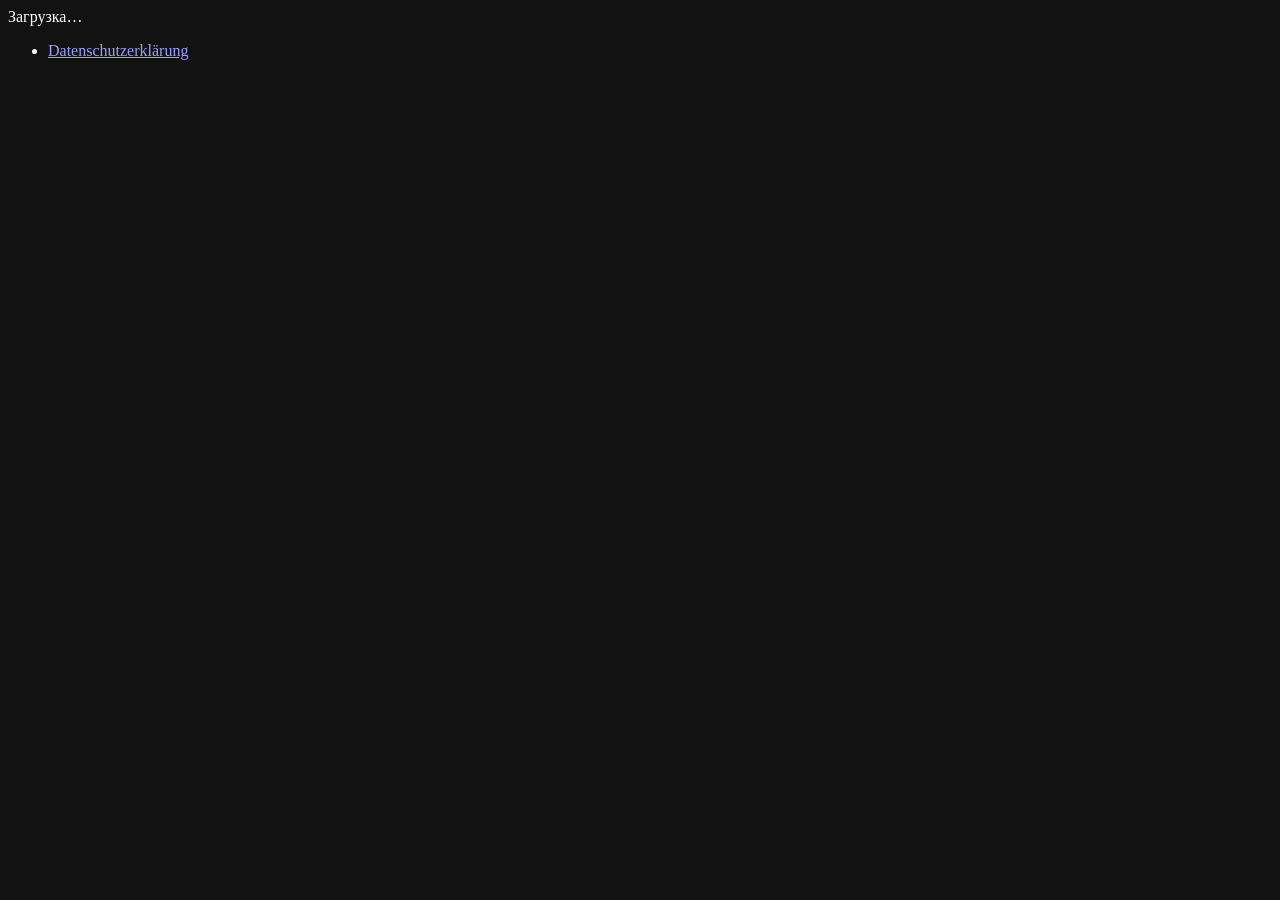
==== index.html @ 7b9efad6 "Add files via upload" ====
<!DOCTYPE html>
<html lang="ru">
<head>
  <meta charset="utf-8">
  <meta name="viewport" content="width=device-width, initial-scale=1, viewport-fit=cover">
  <title>My Name — ссылки</title>
  <meta name="description" content="Welcome to my page!">
  <meta name="theme-color" content="#090a0f">
  <meta name="color-scheme" content="dark">

  <!-- Иконка сайта. Пути относительные — работают и в репозитории GitHub Pages (username.github.io/repo/) -->
  <link rel="icon" href="assets/favicon.svg" type="image/svg+xml">

  <!-- Open Graph (предпросмотр в мессенджерах).
       Мессенджеры НЕ выполняют JavaScript, поэтому эти значения нужно один раз
       поменять здесь вручную (см. README, раздел «Предпросмотр ссылки»). -->
  <meta property="og:type" content="website">
  <meta property="og:title" content="My Name — ссылки">
  <meta property="og:description" content="Welcome to my page!">
  <meta property="og:locale" content="ru_RU">
  <meta name="twitter:card" content="summary">
  <!-- Раскомментируйте и замените после публикации (нужен абсолютный адрес):
  <meta property="og:url" content="https://USERNAME.github.io/REPO/">
  <meta property="og:image" content="https://USERNAME.github.io/REPO/assets/avatar.png">
  -->

  <link rel="stylesheet" href="style.css">
</head>
<body>
  <div class="bg" aria-hidden="true">
    <span class="glow glow-a"></span>
    <span class="glow glow-b"></span>
  </div>

  <main class="page" id="app">
    <header class="profile" id="profile" hidden>
      <div class="avatar" id="avatar-wrap">
        <img id="avatar" width="112" height="112" alt="">
      </div>
      <h1 id="name"></h1>
      <p class="bio" id="description"></p>
      <ul class="social" id="social" aria-label="Социальные сети"></ul>
    </header>

    <div class="status" id="status" role="status">Загрузка…</div>

    <nav aria-label="Ссылки">
      <ul class="links" id="links"></ul>
    </nav>

    <noscript>
      <p class="status error">Для отображения ссылок нужен включённый JavaScript.</p>
    </noscript>
  </main>

  <footer class="footer" id="footer">
    <p id="footer-text"></p>
    <ul class="footer-links" id="footer-links">
      <li id="privacy-item"><a href="privacy.html" id="privacy-link">Datenschutzerklärung</a></li>
    </ul>
  </footer>

  <script src="script.js" defer></script>
</body>
</html>
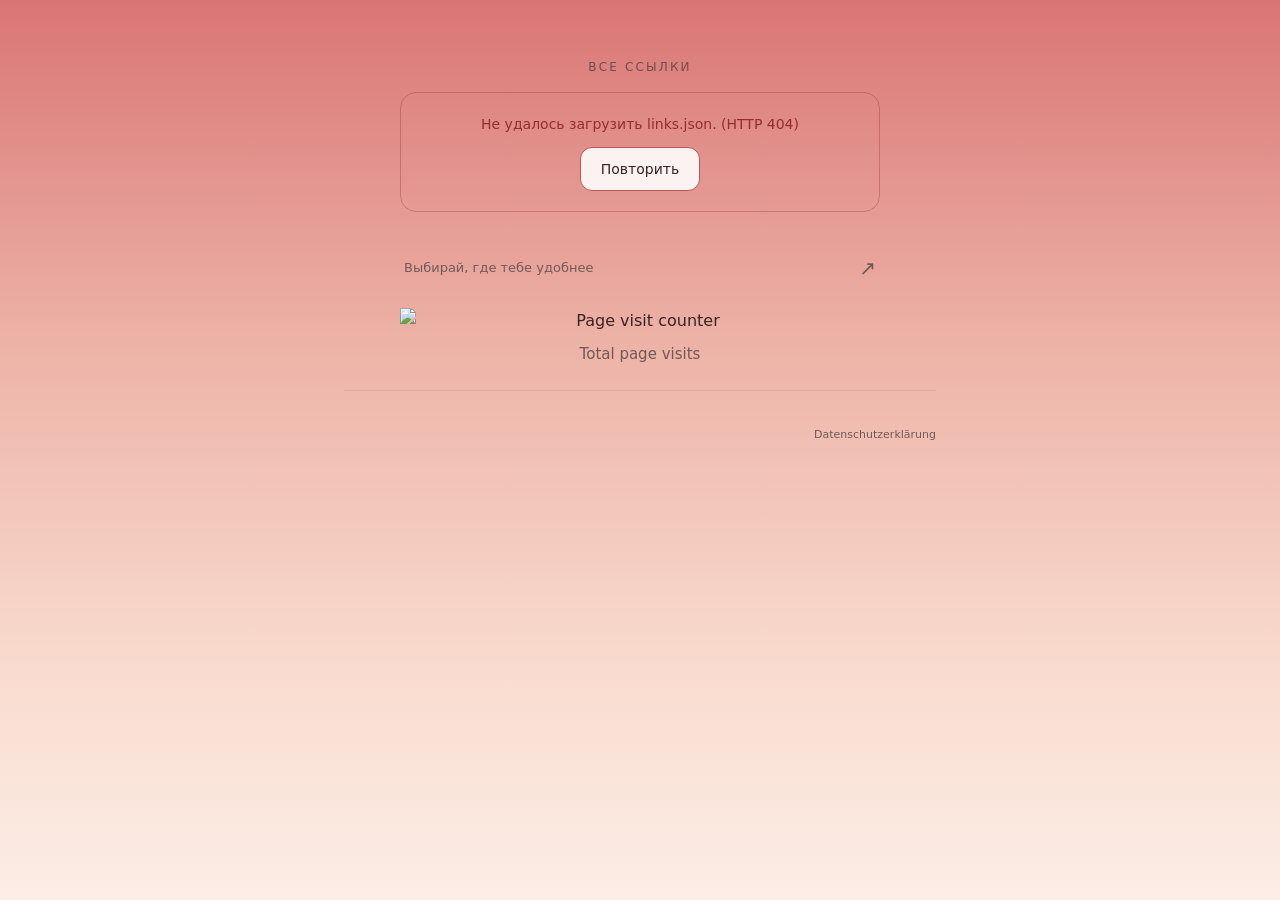
==== commit 50c93d08: "Add files via upload" ====
--- a/index.html
+++ b/index.html
@@ -9,7 +9,7 @@
   <meta name="color-scheme" content="dark">
 
   <!-- Иконка сайта. Пути относительные — работают и в репозитории GitHub Pages (username.github.io/repo/) -->
-  <link rel="icon" href="assets/favicon.svg" type="image/svg+xml">
+  <link rel="icon" href="favicon.svg" type="image/svg+xml">
 
   <!-- Open Graph (предпросмотр в мессенджерах).
        Мессенджеры НЕ выполняют JavaScript, поэтому эти значения нужно один раз
@@ -24,7 +24,9 @@
   <meta property="og:image" content="https://USERNAME.github.io/REPO/assets/avatar.png">
   -->
 
+  <link rel="preload" href="Bubblegum_Sans/BubblegumSans-Regular.ttf" as="font" type="font/ttf" crossorigin>
   <link rel="stylesheet" href="style.css">
+  <link rel="stylesheet" href="design.css">
 </head>
 <body>
   <div class="bg" aria-hidden="true">
@@ -33,7 +35,9 @@
   </div>
 
   <main class="page" id="app">
+    <div class="layout">
     <header class="profile" id="profile" hidden>
+      <p class="eyebrow">МОЁ МЕСТО В ИНТЕРНЕТЕ</p>
       <div class="avatar" id="avatar-wrap">
         <img id="avatar" width="112" height="112" alt="">
       </div>
@@ -42,16 +46,27 @@
       <ul class="social" id="social" aria-label="Социальные сети"></ul>
     </header>
 
-    <div class="status" id="status" role="status">Загрузка…</div>
+    <section class="link-section" aria-labelledby="links-heading">
+      <div class="section-heading"><div><p class="eyebrow">ОСТАЁМСЯ НА СВЯЗИ</p><h2 id="links-heading">Все ссылки<span class="heading-dot">.</span></h2></div><span class="section-symbol" aria-hidden="true">↙</span></div>
+      <p class="demo-note" id="demo-note" hidden>Демо-версия · здесь примеры ссылок, а не личные аккаунты.</p>
+      <div class="status" id="status" role="status">Загружаем ссылки…</div>
+      <nav aria-label="Ссылки">
+        <ul class="links" id="links"></ul>
+      </nav>
+      <noscript>
+        <p class="status error">Для отображения ссылок нужен включённый JavaScript.</p>
+      </noscript>
+      <p class="links-note">Выбирай, где тебе удобнее <span aria-hidden="true">↗</span></p>
+    </section>
+    </div>
+  </main>
 
-    <nav aria-label="Ссылки">
-      <ul class="links" id="links"></ul>
-    </nav>
-
-    <noscript>
-      <p class="status error">Для отображения ссылок нужен включённый JavaScript.</p>
-    </noscript>
-  </main>
+  <figure class="visitor-counter" aria-labelledby="counter-caption">
+    <!-- Без num: сервис увеличивает общий счётчик при запросе изображения. -->
+    <img src="https://count.getloli.com/@burgerzanr34?theme=rule34&amp;padding=5&amp;offset=2&amp;align=bottom&amp;scale=1.1&amp;pixelated=1&amp;darkmode=auto&amp;prefix=0"
+         alt="Page visit counter" loading="eager" decoding="async" referrerpolicy="no-referrer">
+    <figcaption id="counter-caption" lang="en">Total page visits</figcaption>
+  </figure>
 
   <footer class="footer" id="footer">
     <p id="footer-text"></p>
@@ -61,5 +76,6 @@
   </footer>
 
   <script src="script.js" defer></script>
+  <script src="decorations.js" defer></script>
 </body>
 </html>
--- a/style.css
+++ b/style.css
@@ -0,0 +1,129 @@
+/* Общие стили сайта. Акцентные цвета задаются также в links.json. */
+:root {
+  --bg: #101014;
+  --text: #f3f1f8;
+  --muted: #a7a5b4;
+  --accent: #b5a1fa;
+  --accent-2: #b9d9cd;
+  --card: #1b1b23;
+  --card-hover: #24232e;
+  --border: #303039;
+  --border-hover: #696176;
+  --radius: 20px;
+  --font: system-ui, -apple-system, "Segoe UI", sans-serif;
+  color-scheme: dark;
+}
+*, *::before, *::after { box-sizing: border-box; }
+[hidden] { display: none !important; }
+html { -webkit-text-size-adjust: 100%; }
+body {
+  margin: 0;
+  min-height: 100vh;
+  min-height: 100dvh;
+  display: flex;
+  flex-direction: column;
+  background: var(--bg);
+  color: var(--text);
+  font: 16px/1.6 var(--font);
+  -webkit-font-smoothing: antialiased;
+}
+a { color: inherit; }
+:focus-visible { outline: 3px solid var(--accent); outline-offset: 5px; }
+.bg { position: fixed; inset: 0; z-index: -1; overflow: hidden; pointer-events: none; }
+.bg::after { content: ""; position: absolute; inset: 0; background-image: radial-gradient(#ffffff18 .6px, transparent .6px); background-size: 7px 7px; opacity: .18; }
+.glow { position: absolute; width: 650px; aspect-ratio: 1; border-radius: 50%; filter: blur(100px); opacity: .06; }
+.glow-a { top: -340px; left: -160px; background: var(--accent); }
+.glow-b { bottom: -450px; right: -250px; background: var(--accent-2); }
+.page { flex: 1; width: 100%; max-width: 1120px; margin: 0 auto; padding: calc(32px + env(safe-area-inset-top)) 48px 56px; }
+.page-top { display: flex; align-items: center; justify-content: space-between; padding-bottom: 24px; border-bottom: 1px solid var(--border); }
+.wordmark { display: inline-flex; align-items: center; text-decoration: none; font-weight: 750; font-size: 21px; letter-spacing: -.8px; min-height: 44px; }
+.wordmark > span:first-child { display: grid; place-items: center; width: 30px; height: 30px; margin-right: 10px; background: var(--accent); color: #191520; border-radius: 10px; font-size: 24px; }
+.wordmark-dot { color: var(--accent); }
+.edition { font-size: 10px; letter-spacing: .15em; color: var(--muted); }
+.layout { display: grid; grid-template-columns: minmax(0, .85fr) minmax(0, 1.15fr); gap: 80px; align-items: start; padding-top: 66px; }
+.eyebrow { color: var(--muted); font-size: 10px; font-weight: 650; letter-spacing: .17em; margin: 0 0 26px; }
+.profile { position: sticky; top: 36px; min-width: 0; }
+.avatar { width: 132px; height: 148px; padding: 5px; border-radius: 38px; border: 1px solid #827494; background: #24202e; transform: rotate(-5deg); margin: 0 0 32px 4px; box-shadow: 10px 10px 0 #b5a1fa0a; }
+.avatar img { display: block; width: 100%; height: 100%; object-fit: cover; border-radius: 31px; background: #202029; }
+.avatar.no-img img { display: none; }
+.avatar.no-img::after { content: attr(data-initial); display: grid; place-items: center; height: 100%; font-size: 48px; font-weight: 700; color: var(--accent); }
+.profile h1 { margin: 0; font-size: clamp(36px, 4.6vw, 58px); font-weight: 750; line-height: 1.08; letter-spacing: -.055em; overflow-wrap: anywhere; }
+.bio { color: var(--muted); margin: 20px 0 0; max-width: 29ch; font-size: 16px; overflow-wrap: anywhere; }
+.social { display: flex; flex-wrap: wrap; gap: 10px; margin: 28px 0 0; padding: 0; list-style: none; }
+.social a { display: grid; place-items: center; width: 46px; height: 46px; border: 1px solid var(--border); border-radius: 15px; color: #d8d4e3; text-decoration: none; transition: background .2s, transform .2s; }
+.social svg { width: 20px; height: 20px; }
+.section-heading { display: flex; align-items: center; justify-content: space-between; margin-bottom: 26px; }
+.section-heading .eyebrow { margin-bottom: 6px; }
+.section-heading h2 { font-size: 30px; letter-spacing: -.04em; font-weight: 650; line-height: 1.3; margin: 0; }
+.heading-dot { color: var(--accent); }
+.section-symbol { color: var(--accent); font-size: 46px; font-weight: 300; line-height: 1; }
+.demo-note { font-size: 11px; color: var(--muted); padding: 10px 14px; border: 1px dashed #4c4659; border-radius: 12px; margin: 0 0 18px; }
+.links { display: grid; gap: 11px; list-style: none; margin: 0; padding: 0; }
+.card { display: grid; grid-template-columns: 46px minmax(0, 1fr) 26px; gap: 15px; align-items: center; min-height: 86px; padding: 16px; border: 1px solid var(--border); border-radius: var(--radius); background: var(--card); text-decoration: none; -webkit-tap-highlight-color: transparent; transition: transform .2s, background .2s, border-color .2s; }
+.card-icon { display: grid; place-items: center; width: 46px; height: 46px; border-radius: 14px; background: #ffffff07; color: #c5b9e2; }
+.card-icon svg { width: 23px; height: 23px; }
+.card[data-icon="youtube"] .card-icon { color: #ef969f; background: #ef969f0d; }
+.card[data-icon="telegram"] .card-icon { color: #91c6ee; background: #91c6ee0d; }
+.card[data-icon="spotify"] .card-icon { color: #a4d6b7; background: #a4d6b70d; }
+.card[data-icon="instagram"] .card-icon { color: #dbadd4; background: #dbadd40d; }
+.card-text { display: grid; min-width: 0; gap: 2px; }
+.card-title { font-size: 15px; font-weight: 650; overflow-wrap: anywhere; }
+.card-desc { color: var(--muted); font-size: 12px; overflow-wrap: anywhere; }
+.card-arrow { display: grid; place-items: center; color: #8c889b; transition: transform .2s; }
+.card-arrow svg { width: 19px; height: 19px; }
+.links-note { display: flex; align-items: center; justify-content: space-between; margin: 22px 4px 0; font-size: 11px; color: var(--muted); }
+.links-note span { font-size: 20px; }
+.card:active, .social a:active { transform: scale(.985); }
+@media (hover: hover) {
+  .card:hover { transform: translateX(4px); background: var(--card-hover); border-color: var(--border-hover); }
+  .card:hover .card-arrow { transform: translate(2px, -2px); color: var(--accent); }
+  .social a:hover { background: var(--card-hover); transform: translateY(-3px); }
+}
+.status { margin: 0 0 18px; padding: 20px; border: 1px solid var(--border); border-radius: 16px; color: var(--muted); text-align: center; font-size: 14px; }
+.status.error { color: #ffb4b4; border-color: #ffb4b44d; }
+.status .btn { margin-top: 12px; min-height: 44px; padding: 8px 20px; border: 1px solid var(--border-hover); border-radius: 12px; background: var(--card); color: var(--text); font: inherit; cursor: pointer; }
+.footer { width: calc(100% - 96px); max-width: 1024px; margin: 0 auto; padding: 22px 0 calc(22px + env(safe-area-inset-bottom)); border-top: 1px solid var(--border); display: flex; flex-wrap: wrap; align-items: center; justify-content: space-between; gap: 10px 24px; color: var(--muted); font-size: 11px; }
+.footer p { margin: 0; }
+.footer-links { display: flex; flex-wrap: wrap; gap: 16px; list-style: none; padding: 0; margin: 0; }
+.footer a { display: inline-flex; align-items: center; min-height: 44px; text-decoration: none; }
+.footer a:hover { color: var(--text); text-decoration: underline; }
+.visually-hidden { position: absolute; width: 1px; height: 1px; margin: -1px; padding: 0; overflow: hidden; clip: rect(0 0 0 0); white-space: nowrap; border: 0; }
+@keyframes rise { from { opacity: 0; transform: translateY(8px); } to { opacity: 1; transform: none; } }
+.ready .profile, .ready .link-section { animation: rise .45s ease both; }
+.ready .links li { animation: rise .4s ease both; animation-delay: calc(var(--i, 0) * .035s); }
+.doc { max-width: 800px; }
+.doc h1 { font-size: clamp(26px, 5vw, 36px); line-height: 1.2; letter-spacing: -.03em; margin: 24px 0; overflow-wrap: anywhere; }
+.doc h2 { font-size: 20px; margin-top: 32px; }
+.doc p, .doc li { color: var(--muted); overflow-wrap: anywhere; }
+.doc ul { padding-left: 22px; }
+.back { display: inline-flex; min-height: 44px; align-items: center; color: var(--muted); text-decoration: none; }
+.todo { padding: 14px; border-left: 3px solid #e9ce83; border-radius: 5px; background: #e9ce830a; color: #e9ce83; }
+mark.todo-inline { background: #e9ce831a; color: #e9ce83; }
+@media (max-width: 800px) {
+  .page { max-width: 600px; padding: calc(20px + env(safe-area-inset-top)) 24px 36px; }
+  .page-top { padding-bottom: 15px; }
+  .layout { grid-template-columns: minmax(0, 1fr); gap: 40px; padding-top: 36px; }
+  .profile { position: static; text-align: center; }
+  .profile > .eyebrow { margin-bottom: 24px; }
+  .avatar { margin: 0 auto 28px; width: 112px; height: 124px; border-radius: 32px; }
+  .avatar img { border-radius: 26px; }
+  .profile h1 { font-size: 42px; }
+  .bio { margin: 16px auto 0; }
+  .social { justify-content: center; margin-top: 22px; }
+  .section-heading { margin-bottom: 20px; }
+  .section-heading h2 { font-size: 26px; }
+  .section-heading .eyebrow { font-size: 9px; }
+  .section-symbol { font-size: 38px; }
+  .footer { width: calc(100% - 48px); max-width: 552px; }
+}
+@media (max-width: 380px) {
+  .page { padding-inline: 16px; }
+  .edition { font-size: 9px; letter-spacing: .06em; }
+  .wordmark { font-size: 19px; }
+  .card { padding: 13px; gap: 11px; grid-template-columns: 42px minmax(0, 1fr) 20px; min-height: 82px; }
+  .card-icon { width: 42px; height: 44px; }
+  .footer { width: calc(100% - 32px); }
+}
+@media (prefers-reduced-motion: reduce) {
+  *, *::before, *::after { animation: none !important; transition: none !important; }
+}
--- a/design.css
+++ b/design.css
@@ -0,0 +1,69 @@
+/* Красный → молочный, центральная визитка. Не зависит от акцентов старого JSON. */
+@font-face {
+  font-family: 'Bubblegum Sans';
+  src: url('Bubblegum_Sans/BubblegumSans-Regular.ttf') format('truetype');
+  font-style: normal;
+  font-weight: 400;
+  font-display: swap;
+}
+/* Системный шрифт подхватывает отсутствующие глифы, в том числе кириллицу. */
+body { --font: 'Bubblegum Sans', 'Trebuchet MS', system-ui, sans-serif; font-synthesis: none; }
+:root { color-scheme: light; --text: #392323; --muted: #705958; --border: #9c555526; --card: #ffffffe0; --card-hover: #fff; --border-hover: #b85959; }
+body { background: linear-gradient(180deg, #d97575 0, #edb2a6 340px, #f9ddd0 680px, #fff 1150px); background-repeat: no-repeat; background-color: #fff; color: var(--text); position: relative; isolation: isolate; }
+.bg { display: none; }
+.page { flex: 0 0 auto; max-width: 640px; padding: calc(28px + env(safe-area-inset-top)) 24px 24px; }
+.page-top { border: 0; justify-content: center; }
+.wordmark { font-size: 14px; letter-spacing: .12em; text-transform: uppercase; }
+.wordmark > span:first-child { background: #ffffff80; color: #733838; }
+.wordmark-dot { color: #733838; }
+.edition { display: none; }
+.layout { display: flex; flex-direction: column; gap: 32px; padding-top: 32px; }
+.profile { position: static; text-align: center; width: 100%; }
+.profile > .eyebrow { display: none; }
+.avatar { width: 120px; height: 120px; border-radius: 50%; margin: 0 auto 22px; padding: 4px; background: #fff9; border: 1px solid #fffb; transform: none; box-shadow: 0 10px 40px #7d30301c; }
+.avatar img { border-radius: 50%; background: #fff; }
+.avatar.no-img::after { color: #a34343; }
+.profile h1 { font-size: clamp(38px, 8vw, 52px); font-weight: 400; line-height: 1.15; letter-spacing: 0; }
+.wordmark { font-weight: 400; letter-spacing: .04em; }
+.bio { font-size: 18px; line-height: 1.55; }
+.section-heading h2 { font-weight: 400; }
+.card .card-title { font-size: 22px; font-weight: 400; line-height: 1.25; }
+.card .card-desc { font-size: 14px; line-height: 1.5; }
+.demo-note, .links-note { font-size: 13px; }
+.bio { margin: 12px auto 0; max-width: 36ch; color: #623f3f; }
+.social { justify-content: center; margin-top: 20px; }
+.social a { background: #fff8; border-color: #fff9; color: #492d2d; border-radius: 50%; }
+.link-section { width: 100%; }
+.section-heading { justify-content: center; margin-bottom: 16px; }
+.section-heading .eyebrow, .section-symbol, .heading-dot { display: none; }
+.section-heading h2 { font-size: 12px; text-transform: uppercase; letter-spacing: .18em; color: #70504c; }
+.demo-note { color: #70504c; border-color: #99645c55; text-align: center; }
+.link-section { max-width: 480px; margin-inline: auto; }
+.links { gap: 10px; }
+.card { grid-template-columns: 36px minmax(0, 1fr) 20px; gap: 12px; min-height: 64px; padding: 10px 14px; border-radius: 15px; border-color: #fff; background: #ffffffe0; box-shadow: 0 5px 20px #7d303008; }
+.card .card-title { font-size: 20px; }
+.card .card-desc { font-size: 13px; }
+.card-icon, .card[data-icon] .card-icon { width: 36px; height: 36px; background: transparent; color: #453939; border-radius: 0; }
+.card-icon svg { width: 24px; height: 24px; }
+.card-arrow { color: #8f7370; }
+.card[data-icon="youtube"] .card-icon, .social a[aria-label="YouTube"] { color: #ce1312; }
+.card[data-icon="telegram"] .card-icon, .social a[aria-label="Telegram"] { color: #229ed9; }
+.card[data-icon="spotify"] .card-icon { color: #16843e; }
+.card[data-icon="instagram"] .card-icon { color: #b73574; }
+.card-title { font-size: 16px; }
+.card-desc { color: #705958; }
+.links-note { color: #705958; }
+.footer { max-width: 592px; width: calc(100% - 48px); color: #705958; border-color: #9c555526; font-size: 11px; }
+.visitor-counter { flex: 0 0 auto; width: calc(100% - 32px); max-width: 480px; min-width: 0; margin: 0 auto 24px; text-align: center; }
+.visitor-counter img { display: block; max-width: 100%; height: auto; margin: 0 auto; image-rendering: pixelated; }
+.visitor-counter figcaption { margin-top: 8px; color: #705958; font-size: 15px; }
+.status.error { color: #942e2e; border-color: #942e2e55; }
+.todo, mark.todo-inline { color: #795000; background: #fff3cd; }
+:focus-visible { outline-color: #922f38; }
+@media (hover: hover) { .card:hover { transform: translateY(-2px); border-color: #d9a59e; } .social a:hover { background: #fff; } }
+@media (max-width: 380px) { .page { padding-inline: 16px; } }
+.decoration-layer { position: absolute; inset: 0; overflow: hidden; pointer-events: none; z-index: 2; }
+.decoration { position: absolute; display: block; height: auto; max-width: none; user-select: none; }
+body.layout-edit .decoration { pointer-events: auto; cursor: grab; touch-action: none; outline: 1px dashed #99343c; }
+body.layout-edit .decoration.selected { outline: 3px solid #99343c; }
+@media (prefers-reduced-motion: reduce) { .decoration-layer { display: none; } body.layout-edit .decoration-layer { display: block; } }
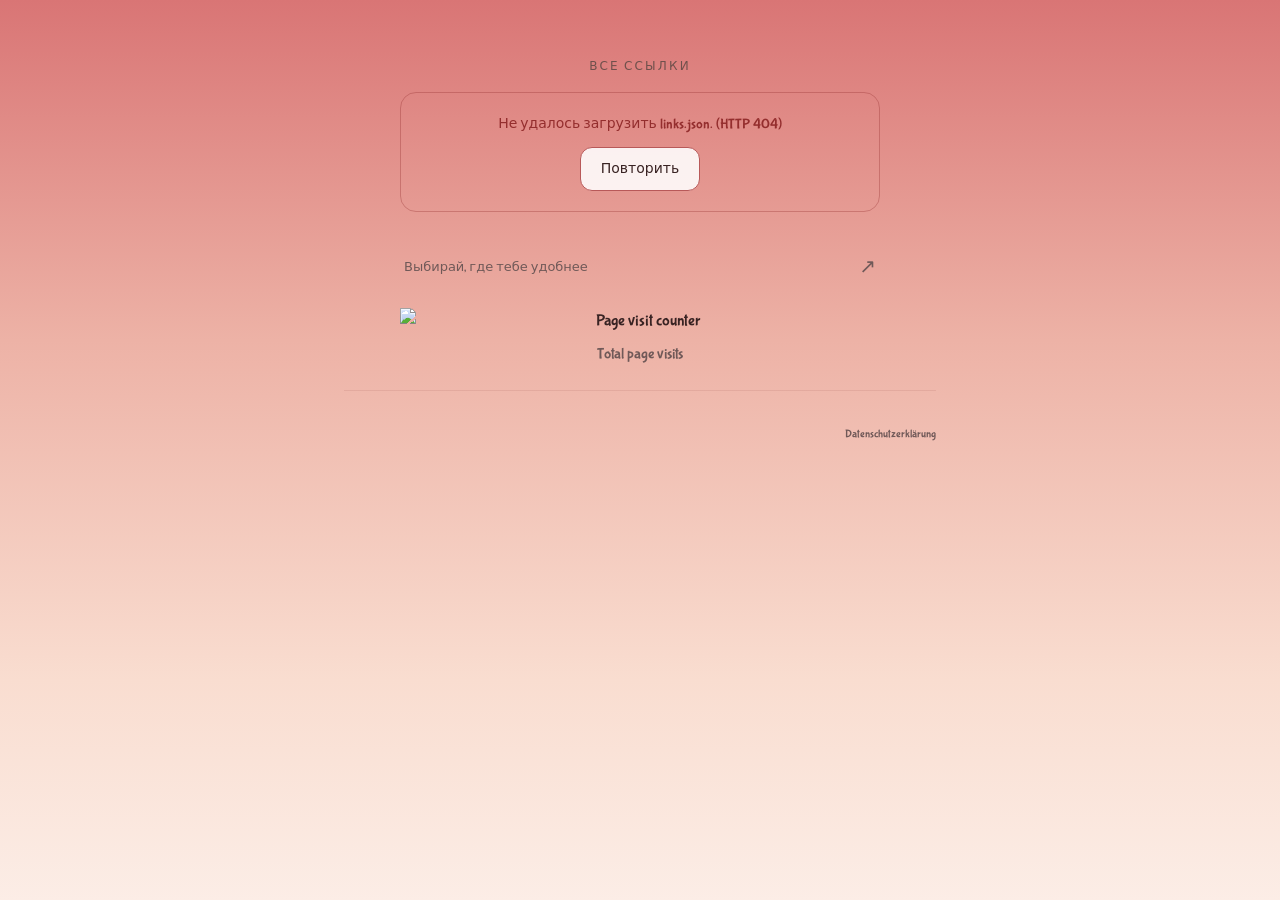
==== commit 35cf0556: "Update index.html" ====
--- a/index.html
+++ b/index.html
@@ -3,7 +3,7 @@
 <head>
   <meta charset="utf-8">
   <meta name="viewport" content="width=device-width, initial-scale=1, viewport-fit=cover">
-  <title>My Name — ссылки</title>
+  <title>Burgerzan | Links</title>
   <meta name="description" content="Welcome to my page!">
   <meta name="theme-color" content="#090a0f">
   <meta name="color-scheme" content="dark">
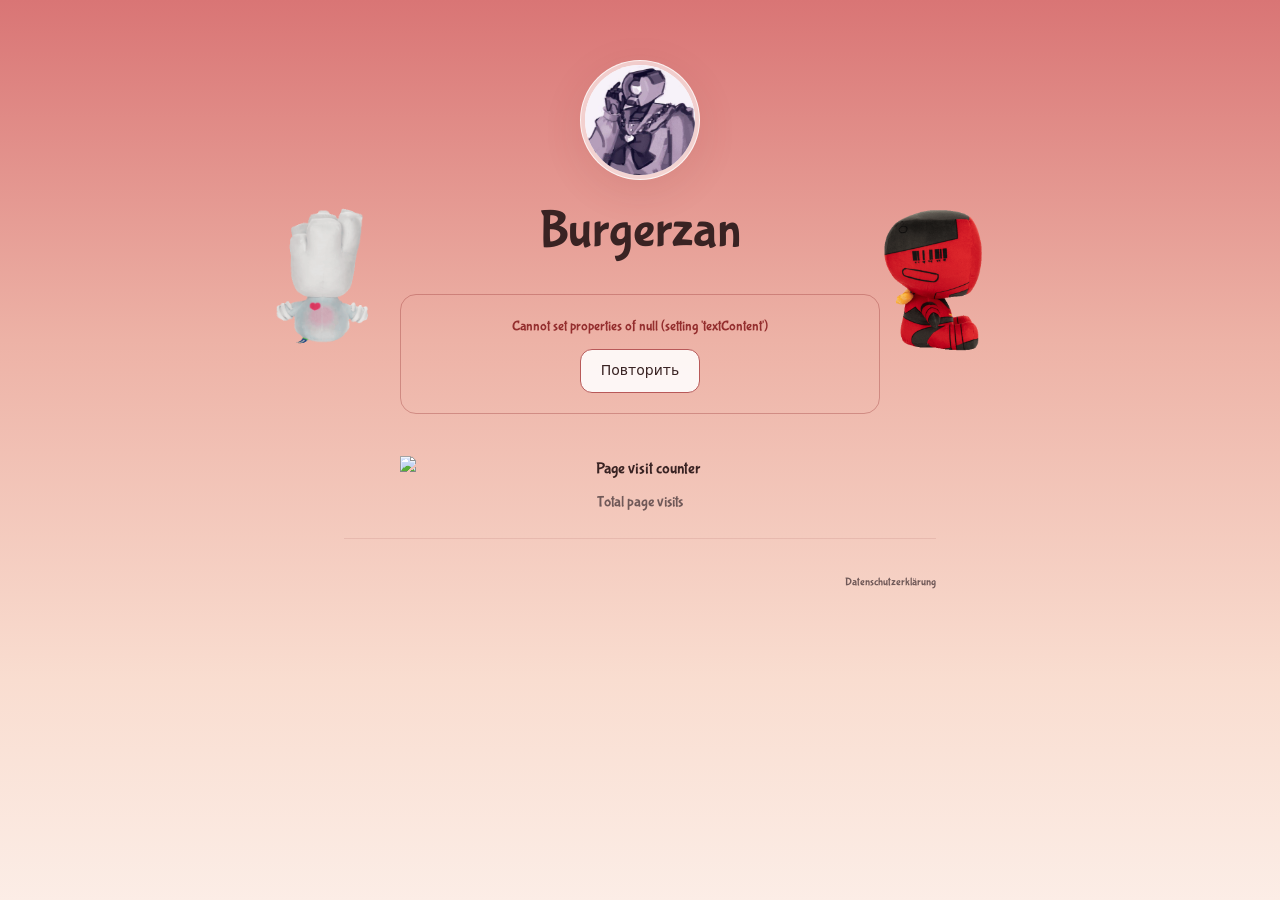
==== commit d1e618f8: "Update index.html" ====
--- a/index.html
+++ b/index.html
@@ -3,13 +3,13 @@
 <head>
   <meta charset="utf-8">
   <meta name="viewport" content="width=device-width, initial-scale=1, viewport-fit=cover">
-  <title>Burgerzan | Links</title>
+  <title>My Name — ссылки</title>
   <meta name="description" content="Welcome to my page!">
   <meta name="theme-color" content="#090a0f">
   <meta name="color-scheme" content="dark">
 
   <!-- Иконка сайта. Пути относительные — работают и в репозитории GitHub Pages (username.github.io/repo/) -->
-  <link rel="icon" href="favicon.svg" type="image/svg+xml">
+  <link rel="icon" href="favicon.png" type="image/png">
 
   <!-- Open Graph (предпросмотр в мессенджерах).
        Мессенджеры НЕ выполняют JavaScript, поэтому эти значения нужно один раз
@@ -43,11 +43,9 @@
       </div>
       <h1 id="name"></h1>
       <p class="bio" id="description"></p>
-      <ul class="social" id="social" aria-label="Социальные сети"></ul>
     </header>
 
-    <section class="link-section" aria-labelledby="links-heading">
-      <div class="section-heading"><div><p class="eyebrow">ОСТАЁМСЯ НА СВЯЗИ</p><h2 id="links-heading">Все ссылки<span class="heading-dot">.</span></h2></div><span class="section-symbol" aria-hidden="true">↙</span></div>
+    <section class="link-section" aria-label="Все ссылки">
       <p class="demo-note" id="demo-note" hidden>Демо-версия · здесь примеры ссылок, а не личные аккаунты.</p>
       <div class="status" id="status" role="status">Загружаем ссылки…</div>
       <nav aria-label="Ссылки">
@@ -56,7 +54,6 @@
       <noscript>
         <p class="status error">Для отображения ссылок нужен включённый JavaScript.</p>
       </noscript>
-      <p class="links-note">Выбирай, где тебе удобнее <span aria-hidden="true">↗</span></p>
     </section>
     </div>
   </main>
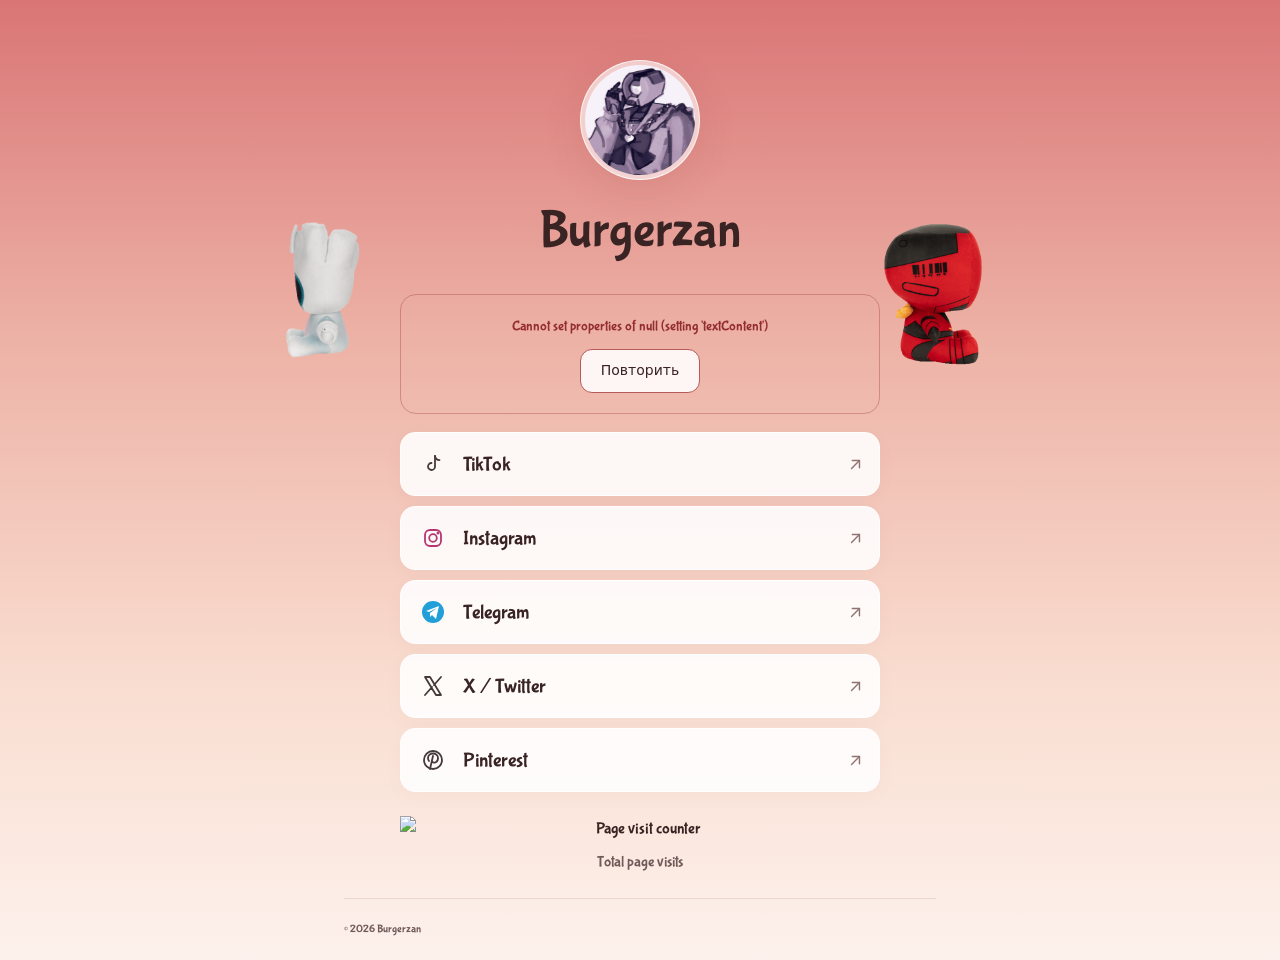
==== commit c20d9ce1: "Update index.html" ====
--- a/index.html
+++ b/index.html
@@ -68,7 +68,7 @@
   <footer class="footer" id="footer">
     <p id="footer-text"></p>
     <ul class="footer-links" id="footer-links">
-      <li id="privacy-item"><a href="privacy.html" id="privacy-link">Datenschutzerklärung</a></li>
+
     </ul>
   </footer>
 
